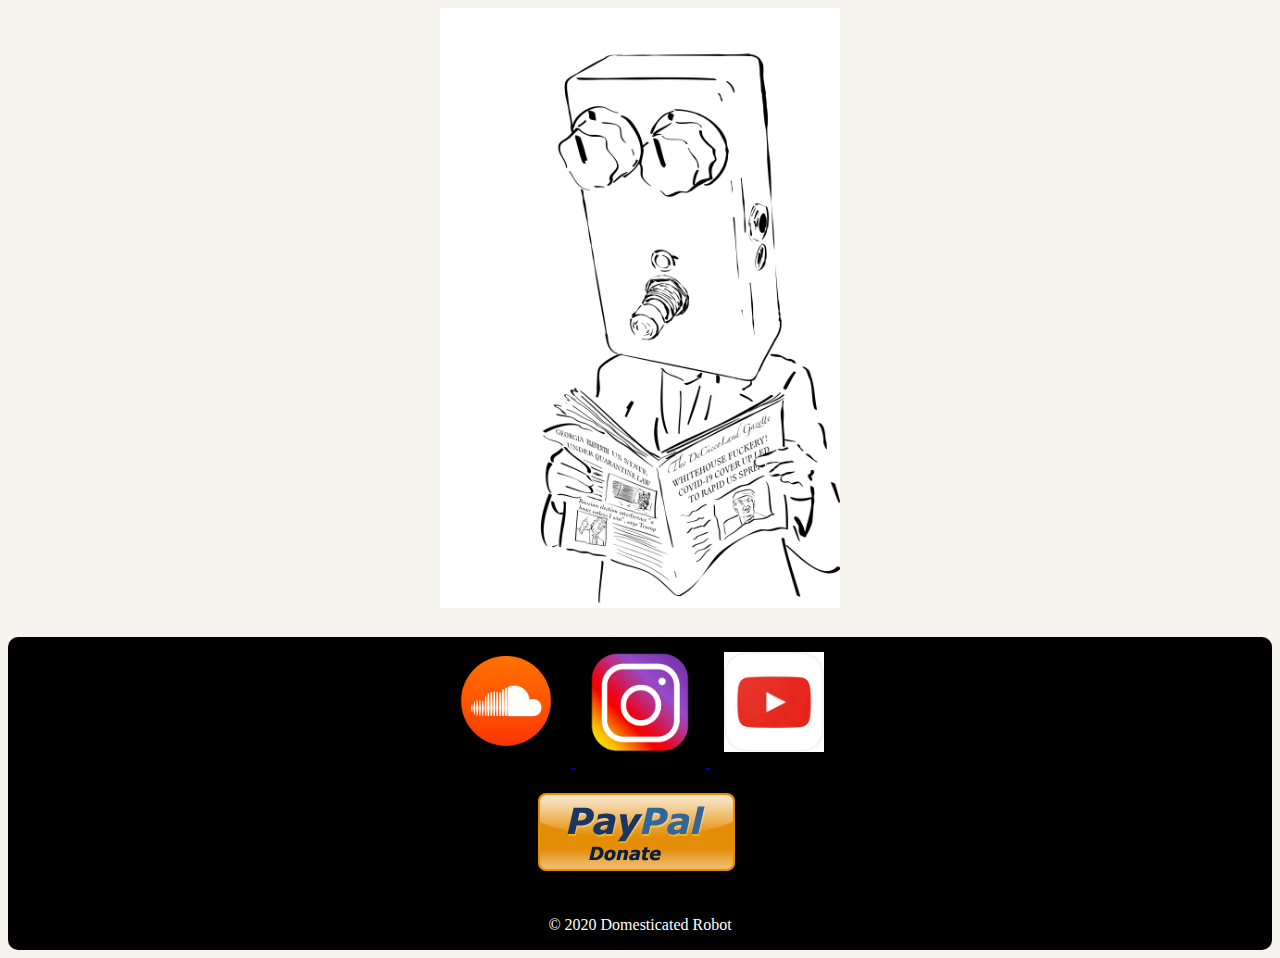
==== index.html @ 86512ca6 "Who's the idiot that forgot to close the link" ====
<!DOCTYPE HTML>

<html>


<head>
	<title>Domesticated Robot</title>
	<meta charset="utf-8" />
    <meta http-equiv="Content-type" content="text/html; charset=utf-8" />
    <meta name="viewport" content="width=device-width, initial-scale=1" />
    <link href='https://fonts.googleapis.com/css?family=Open+Sans' rel='stylesheet' type='text/css'>
	<link rel="stylesheet" type="text/css" href="styles/constructionStyle.css">
</head>


<body>
	
	<div id="agentIsaac">
		<img src="assets/constructionBackground.png">
	</div>
</body>


<footer>
	
	<div id="row1" >
		<a href="https://soundcloud.com/user-257042532" id="soundcloud">
			<img src="assets/soundCloudLogo.png" alt="SoundCloud" class="shake responsive-img">
		</a>

		<a href="https://instagram.com/domesticated_robot" id="instagram">
			<img src="assets/instagramLogo.png" alt="Instagram" class="shake responsive-img">
		</a>

		<a href="https://www.youtube.com/channel/UCP7zleCd9C2dvFztmBHnpaA" id="youtube">
			<img src="assets/youtubeLogo.jpg" alt="Youtube" class="shake responsive-img">
		</a>
	</div>

	<div id="row2">
		<a href="http://paypal.me/domesticatedrobot" id="paypal">
			<img src="assets/donate.png" alt="Donate with Paypal" class="button">
		</a>
	</div>
	
	<div id="row3">
		<p> &copy; 2020 Domesticated Robot </p>
	</div>

</footer>

</html>
---- styles/constructionStyle.css ----
body {
	background: #f6f3ee;
}

#agentIsaac {
	text-align: center;

}

footer { 
	display: grid;
	margin-right: auto;
	margin-left: auto;
	text-align: center;
	background: black;
	border-radius: 10px;
/*	padding-left: 100px;*/
	margin-top: 25px;
	}

#row3 {
	color: white;
}

img {
	width: 400px;
	height: 600px;
}

.shake:hover {
  /* Start the shake animation and make the animation last for 0.5 seconds */
  animation: shake 0.5s;
	}

	
.responsive-img {
		max-width: 100px;
		height: 100px;
		padding: 15px;
	}

.button {
	width: auto;
	height: auto;
}

@keyframes shake {
	  0% { transform: translate(1px, 1px) rotate(0deg); }
	  10% { transform: translate(-1px, -2px) rotate(-1deg); }
	  20% { transform: translate(-3px, 0px) rotate(1deg); }
	  30% { transform: translate(3px, 2px) rotate(0deg); }
	  40% { transform: translate(1px, -1px) rotate(1deg); }
	  50% { transform: translate(-1px, 2px) rotate(-1deg); }
	  60% { transform: translate(-3px, 1px) rotate(0deg); }
	  70% { transform: translate(3px, 1px) rotate(-1deg); }
	  80% { transform: translate(-1px, -1px) rotate(1deg); }
	  90% { transform: translate(1px, 2px) rotate(0deg); }
	  100% { transform: translate(1px, -2px) rotate(-1deg); }
	}
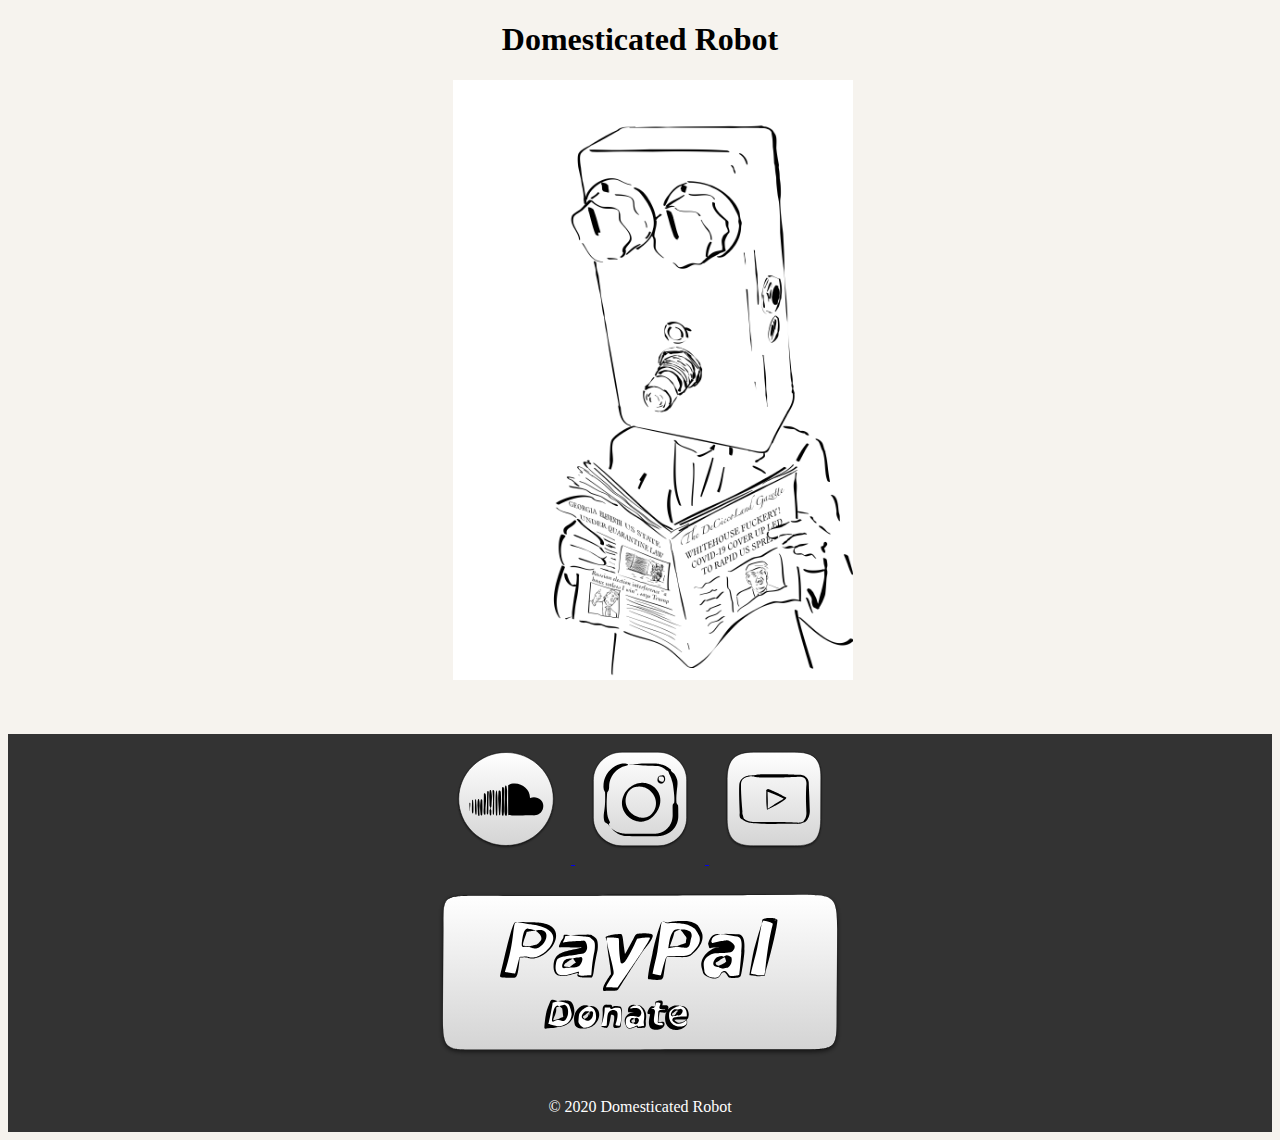
==== commit 15f63ae4: "added svg images, did a test zip, and changed destinations" ====
--- a/index.html
+++ b/index.html
@@ -12,6 +12,9 @@
 	<link rel="stylesheet" type="text/css" href="styles/constructionStyle.css">
 </head>
 
+<header>
+	<h1>Domesticated Robot</h1>
+</header>
 
 <body>
 	
@@ -25,21 +28,21 @@
 	
 	<div id="row1" >
 		<a href="https://soundcloud.com/user-257042532" id="soundcloud">
-			<img src="assets/soundCloudLogo.png" alt="SoundCloud" class="shake responsive-img">
+			<img src="assets/soundcloudSVG.svg" alt="SoundCloud" class="shake responsive-img">
 		</a>
 
 		<a href="https://instagram.com/domesticated_robot" id="instagram">
-			<img src="assets/instagramLogo.png" alt="Instagram" class="shake responsive-img">
+			<img src="assets/instagramSVG.svg" alt="Instagram" class="shake responsive-img">
 		</a>
 
 		<a href="https://www.youtube.com/channel/UCP7zleCd9C2dvFztmBHnpaA" id="youtube">
-			<img src="assets/youtubeLogo.jpg" alt="Youtube" class="shake responsive-img">
+			<img src="assets/youtubeSVG.svg" alt="Youtube" class="shake responsive-img">
 		</a>
 	</div>
 
 	<div id="row2">
 		<a href="http://paypal.me/domesticatedrobot" id="paypal">
-			<img src="assets/donate.png" alt="Donate with Paypal" class="button">
+			<img src="assets/paypalSVG.svg" alt="Donate with Paypal" class="button">
 		</a>
 	</div>
 	
--- a/styles/constructionStyle.css
+++ b/styles/constructionStyle.css
@@ -1,22 +1,29 @@
+header {
+	text-align: center;
+}
+
 body {
 	background: #f6f3ee;
 }
 
 #agentIsaac {
 	text-align: center;
+	padding-left: 25px;
+	display: fixed;
 
 }
 
 footer { 
 	display: grid;
-	margin-right: auto;
-	margin-left: auto;
 	text-align: center;
-	background: black;
-	border-radius: 10px;
-/*	padding-left: 100px;*/
-	margin-top: 25px;
+	margin: auto;
+	width: 100%;
+    background: #333;
+    color: #fff;
+    margin-top: 50px;
+    bottom: 0;
 	}
+
 
 #row3 {
 	color: white;
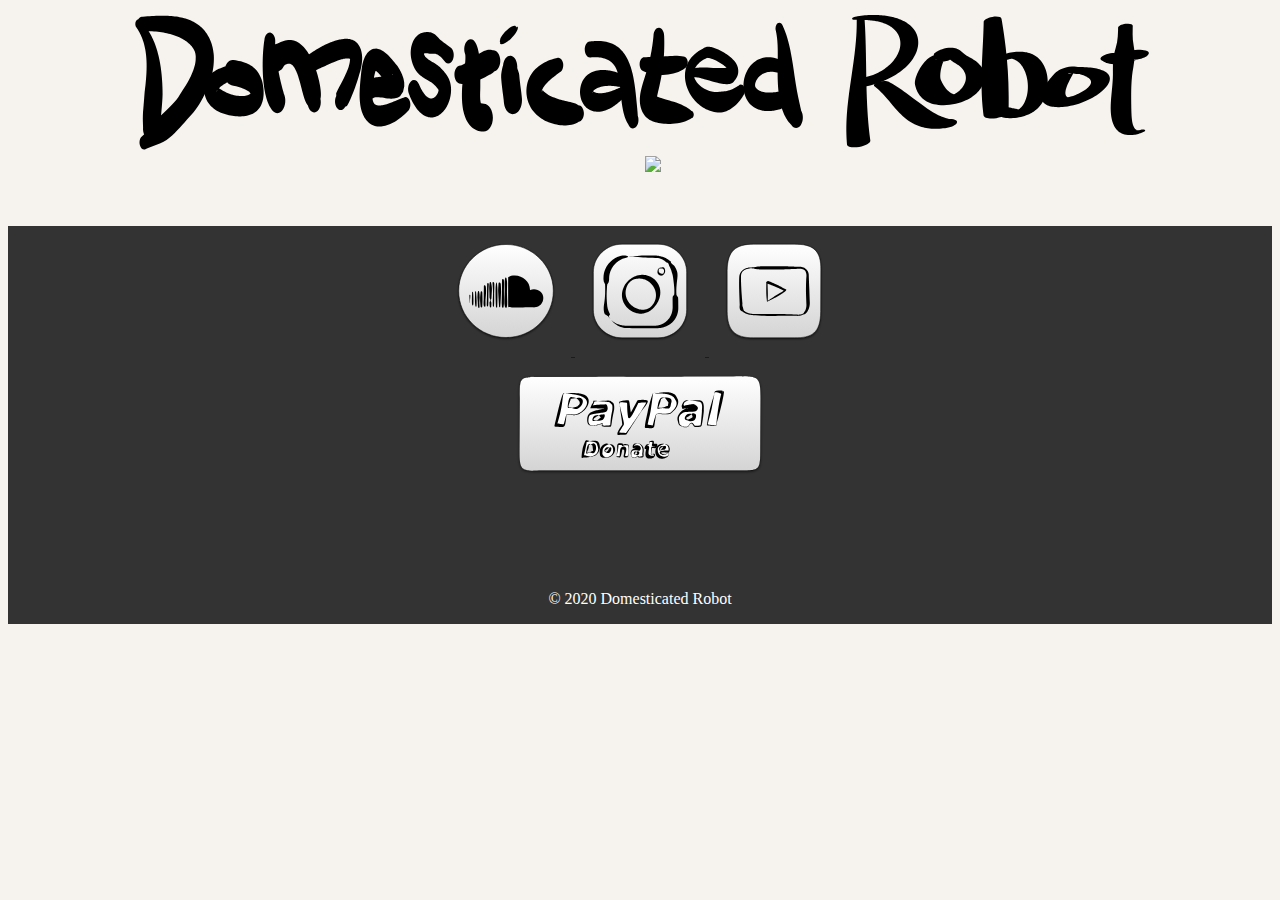
==== commit 5db1361a: "finished updating images, tried making images a little more responsive" ====
--- a/index.html
+++ b/index.html
@@ -13,13 +13,13 @@
 </head>
 
 <header>
-	<h1>Domesticated Robot</h1>
+	<img src="assets/domesticatedRobotLogoSVG.svg" alt="Domesticated Robot" class="head-img">
 </header>
 
 <body>
 	
 	<div id="agentIsaac">
-		<img src="assets/constructionBackground.png">
+		<img src="assets/Home.png" id="isaacPicture">
 	</div>
 </body>
 
@@ -28,15 +28,15 @@
 	
 	<div id="row1" >
 		<a href="https://soundcloud.com/user-257042532" id="soundcloud">
-			<img src="assets/soundcloudSVG.svg" alt="SoundCloud" class="shake responsive-img">
+			<img src="assets/soundcloudSVG.svg" alt="SoundCloud" class="shake button-img">
 		</a>
 
 		<a href="https://instagram.com/domesticated_robot" id="instagram">
-			<img src="assets/instagramSVG.svg" alt="Instagram" class="shake responsive-img">
+			<img src="assets/instagramSVG.svg" alt="Instagram" class="shake button-img">
 		</a>
 
 		<a href="https://www.youtube.com/channel/UCP7zleCd9C2dvFztmBHnpaA" id="youtube">
-			<img src="assets/youtubeSVG.svg" alt="Youtube" class="shake responsive-img">
+			<img src="assets/youtubeSVG.svg" alt="Youtube" class="shake button-img">
 		</a>
 	</div>
 
--- a/styles/constructionStyle.css
+++ b/styles/constructionStyle.css
@@ -6,11 +6,15 @@
 	background: #f6f3ee;
 }
 
+img {
+	height: auto;
+	width: auto;
+}
+
 #agentIsaac {
 	text-align: center;
 	padding-left: 25px;
 	display: fixed;
-
 }
 
 footer { 
@@ -29,9 +33,9 @@
 	color: white;
 }
 
-img {
-	width: 400px;
-	height: 600px;
+#isaacPicture {
+	max-width: 400px;
+	max-height: 600px;
 }
 
 .shake:hover {
@@ -39,16 +43,21 @@
   animation: shake 0.5s;
 	}
 
+/*.head-img {
+	max-width: auto;
+	max-height: auto;
+	padding: 20px;
+}*/
 	
-.responsive-img {
-		max-width: 100px;
-		height: 100px;
-		padding: 15px;
+.button-img {
+	max-width: 100px;
+	max-height: 100px;
+	padding: 15px;
 	}
 
 .button {
-	width: auto;
-	height: auto;
+	max-width: 60%;
+	max-height: 60%;
 }
 
 @keyframes shake {
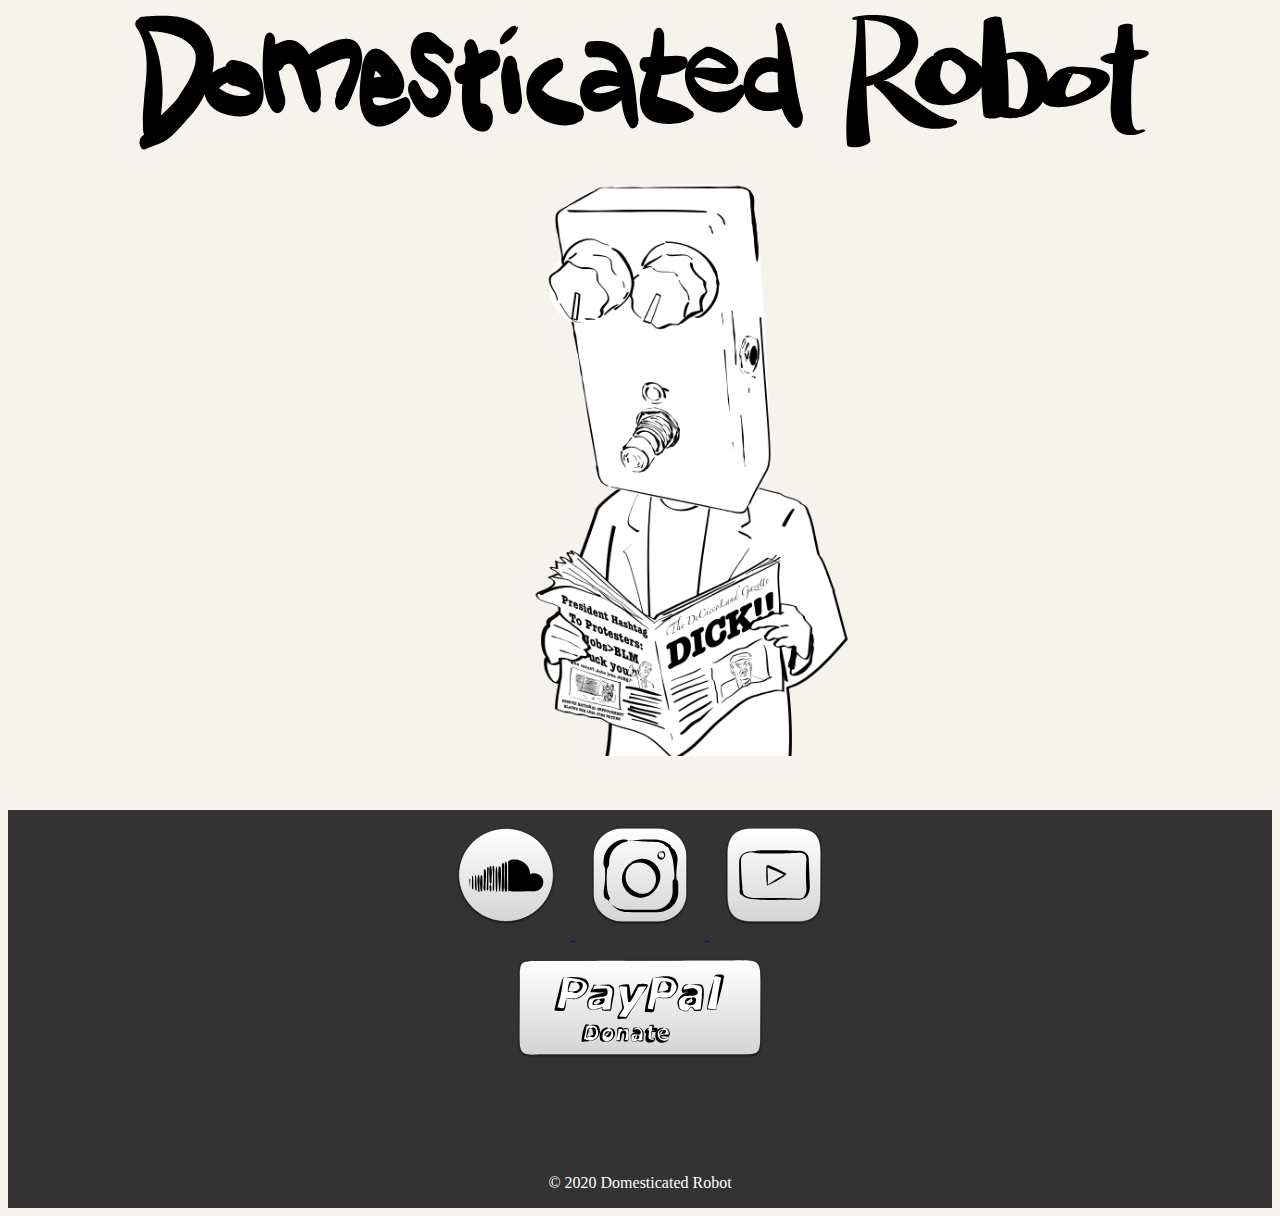
==== commit 4e6167bb: "ffs, check case sensitivity" ====
--- a/index.html
+++ b/index.html
@@ -19,7 +19,7 @@
 <body>
 	
 	<div id="agentIsaac">
-		<img src="assets/Home.png" id="isaacPicture">
+		<img src="assets/home.png" id="isaacPicture">
 	</div>
 </body>
 
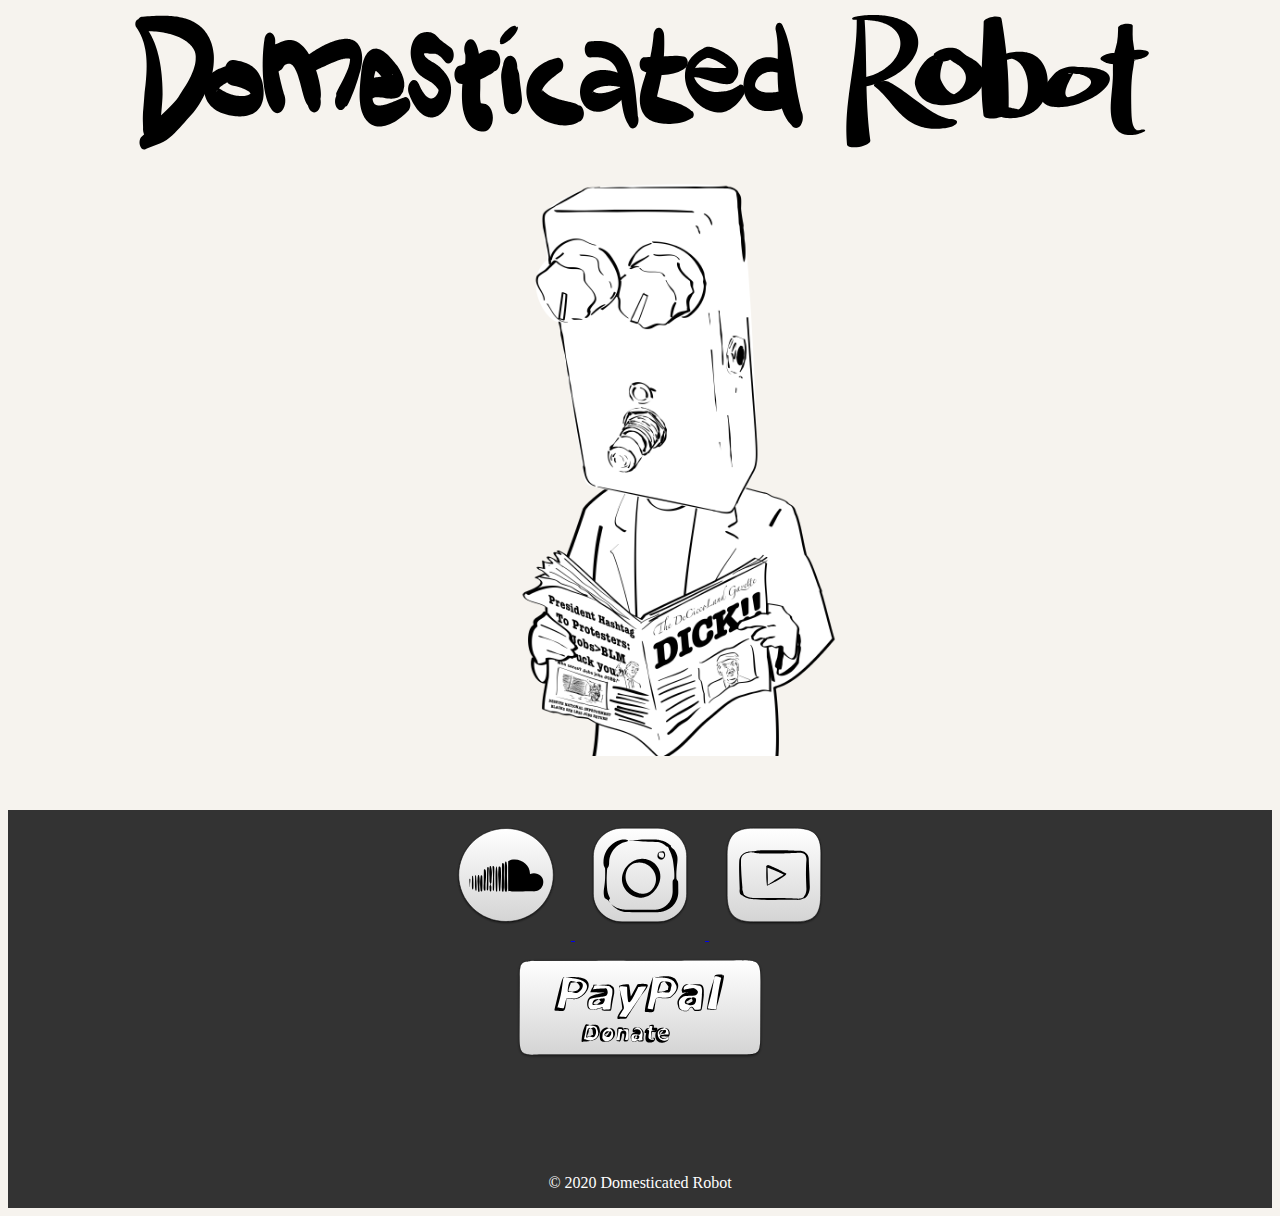
==== commit 02f38942: "added bootstrap to hotfix mobile scaling" ====
--- a/index.html
+++ b/index.html
@@ -10,16 +10,25 @@
     <meta name="viewport" content="width=device-width, initial-scale=1" />
     <link href='https://fonts.googleapis.com/css?family=Open+Sans' rel='stylesheet' type='text/css'>
 	<link rel="stylesheet" type="text/css" href="styles/constructionStyle.css">
+	
+	<!-- Bootstrap CDN -->
+	<link rel="stylesheet" href="https://stackpath.bootstrapcdn.com/bootstrap/4.5.0/css/bootstrap.min.css" integrity="sha384-9aIt2nRpC12Uk9gS9baDl411NQApFmC26EwAOH8WgZl5MYYxFfc+NcPb1dKGj7Sk" crossorigin="anonymous">
+	<script src="https://stackpath.bootstrapcdn.com/bootstrap/4.5.0/js/bootstrap.min.js" integrity="sha384-OgVRvuATP1z7JjHLkuOU7Xw704+h835Lr+6QL9UvYjZE3"></script>
+
+	<!-- Bootstrap Dependencies -->
+	<script src="https://code.jquery.com/jquery-3.5.1.slim.min.js" integrity="sha384-DfXdz2htPH0lsSSs5nCTpuj/zy4C+OGpamoFVy38MVBnE+IbbVYUew+OrCXaRkfj" crossorigin="anonymous"></script>
+	<script src="https://cdn.jsdelivr.net/npm/popper.js@1.16.0/dist/umd/popper.min.js" integrity="sha384-Q6E9RHvbIyZFJoft+2mJbHaEWldlvI9IOYy5n3zV9zzTtmI3UksdQRVvoxMfooAo" crossorigin="anonymous"></script>	
+
 </head>
 
 <header>
-	<img src="assets/domesticatedRobotLogoSVG.svg" alt="Domesticated Robot" class="head-img">
+	<img src="assets/domesticatedRobotLogoSVG.svg" alt="Domesticated Robot" class="head-img img-fluid">
 </header>
 
 <body>
 	
 	<div id="agentIsaac">
-		<img src="assets/home.png" id="isaacPicture">
+		<img src="assets/home.png" id="isaacPicture" class="img-fluid center-block">
 	</div>
 </body>
 
@@ -28,15 +37,15 @@
 	
 	<div id="row1" >
 		<a href="https://soundcloud.com/user-257042532" id="soundcloud">
-			<img src="assets/soundcloudSVG.svg" alt="SoundCloud" class="shake button-img">
+			<img src="assets/soundcloudSVG.svg" alt="SoundCloud" class="shake button-img img-fluid">
 		</a>
 
 		<a href="https://instagram.com/domesticated_robot" id="instagram">
-			<img src="assets/instagramSVG.svg" alt="Instagram" class="shake button-img">
+			<img src="assets/instagramSVG.svg" alt="Instagram" class="shake button-img img-fluid">
 		</a>
 
 		<a href="https://www.youtube.com/channel/UCP7zleCd9C2dvFztmBHnpaA" id="youtube">
-			<img src="assets/youtubeSVG.svg" alt="Youtube" class="shake button-img">
+			<img src="assets/youtubeSVG.svg" alt="Youtube" class="shake button-img img-fluid">
 		</a>
 	</div>
 
--- a/styles/constructionStyle.css
+++ b/styles/constructionStyle.css
@@ -11,12 +11,6 @@
 	width: auto;
 }
 
-#agentIsaac {
-	text-align: center;
-	padding-left: 25px;
-	display: fixed;
-}
-
 footer { 
 	display: grid;
 	text-align: center;
@@ -27,10 +21,11 @@
     margin-top: 50px;
     bottom: 0;
 	}
-
-
-#row3 {
-	color: white;
+	
+#agentIsaac {
+	text-align: center;
+/*	padding-left: 25px;*/
+	display: fixed;
 }
 
 #isaacPicture {
@@ -38,17 +33,10 @@
 	max-height: 600px;
 }
 
-.shake:hover {
-  /* Start the shake animation and make the animation last for 0.5 seconds */
-  animation: shake 0.5s;
-	}
+#row3 {
+	color: white;
+}
 
-/*.head-img {
-	max-width: auto;
-	max-height: auto;
-	padding: 20px;
-}*/
-	
 .button-img {
 	max-width: 100px;
 	max-height: 100px;
@@ -59,6 +47,11 @@
 	max-width: 60%;
 	max-height: 60%;
 }
+
+.shake:hover {
+  /* Start the shake animation and make the animation last for 0.5 seconds */
+  animation: shake 0.5s;
+	}
 
 @keyframes shake {
 	  0% { transform: translate(1px, 1px) rotate(0deg); }
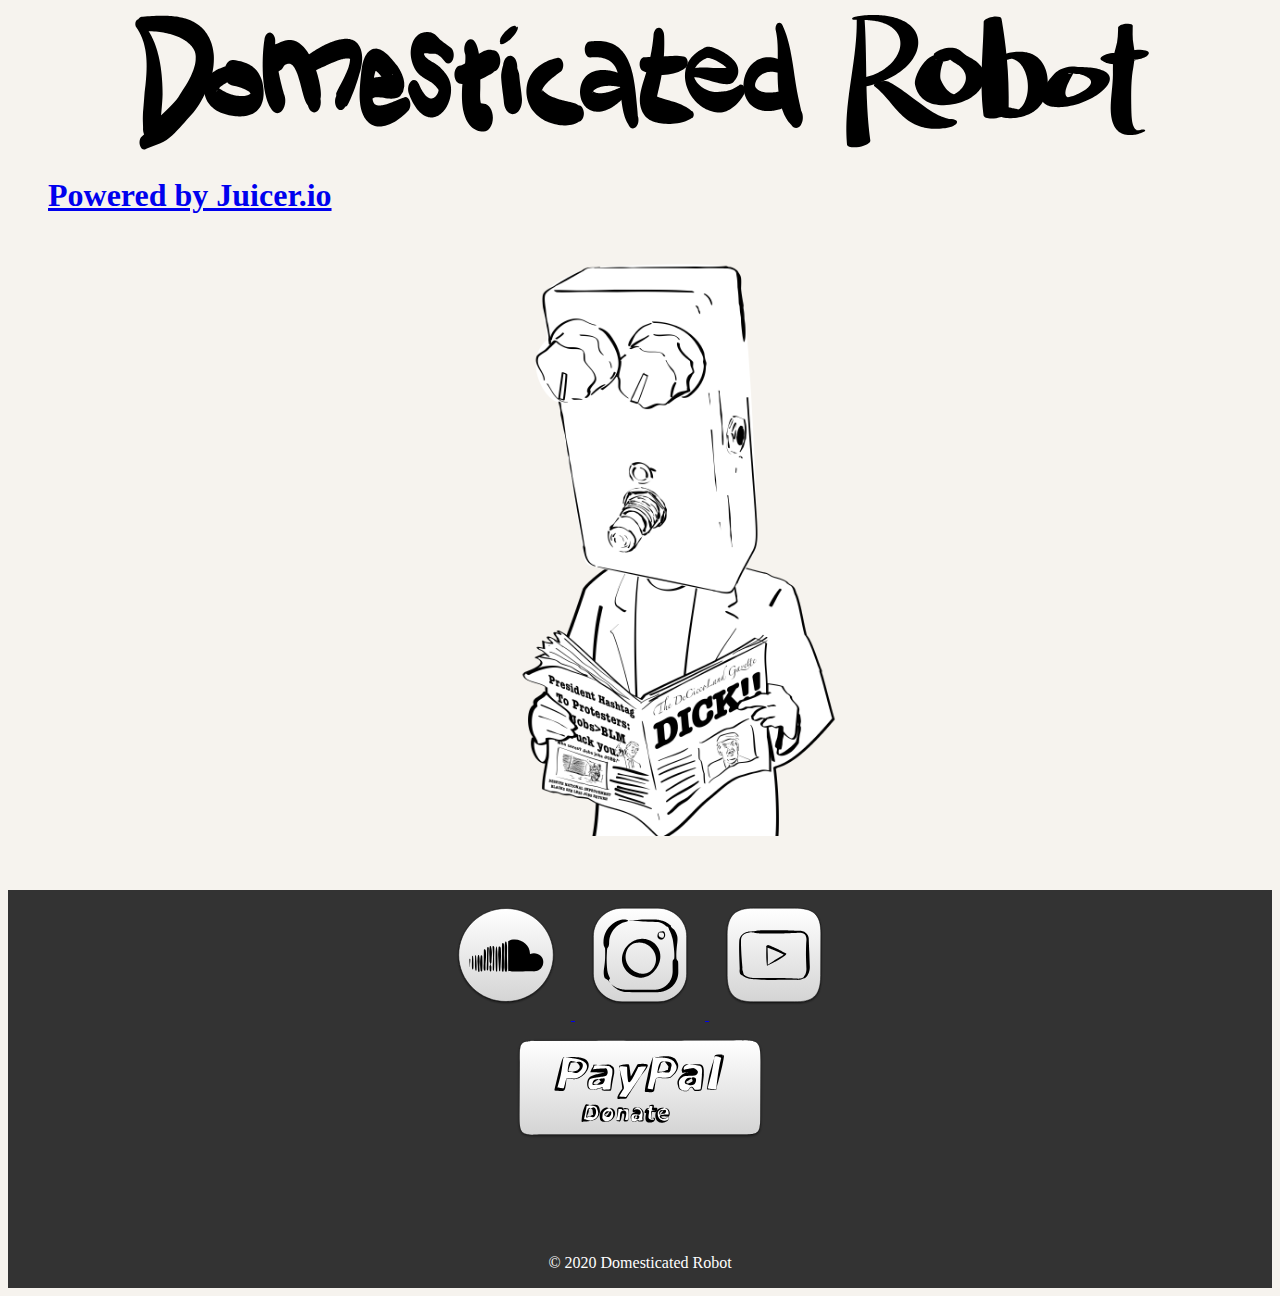
==== commit 4a4a6005: "playing with the juicer.io plugin" ====
--- a/index.html
+++ b/index.html
@@ -27,6 +27,11 @@
 
 <body>
 	
+	<script src="https://assets.juicer.io/embed.js" type="text/javascript"></script>
+	<link href="https://assets.juicer.io/embed.css" media="all" rel="stylesheet" type="text/css" />
+	<ul class="juicer-feed" data-feed-id="stutznathanael" data-per="1"><h1 class="referral"><a href="https://www.juicer.io">Powered by Juicer.io</a></h1></ul>
+
+
 	<div id="agentIsaac">
 		<img src="assets/home.png" id="isaacPicture" class="img-fluid center-block">
 	</div>
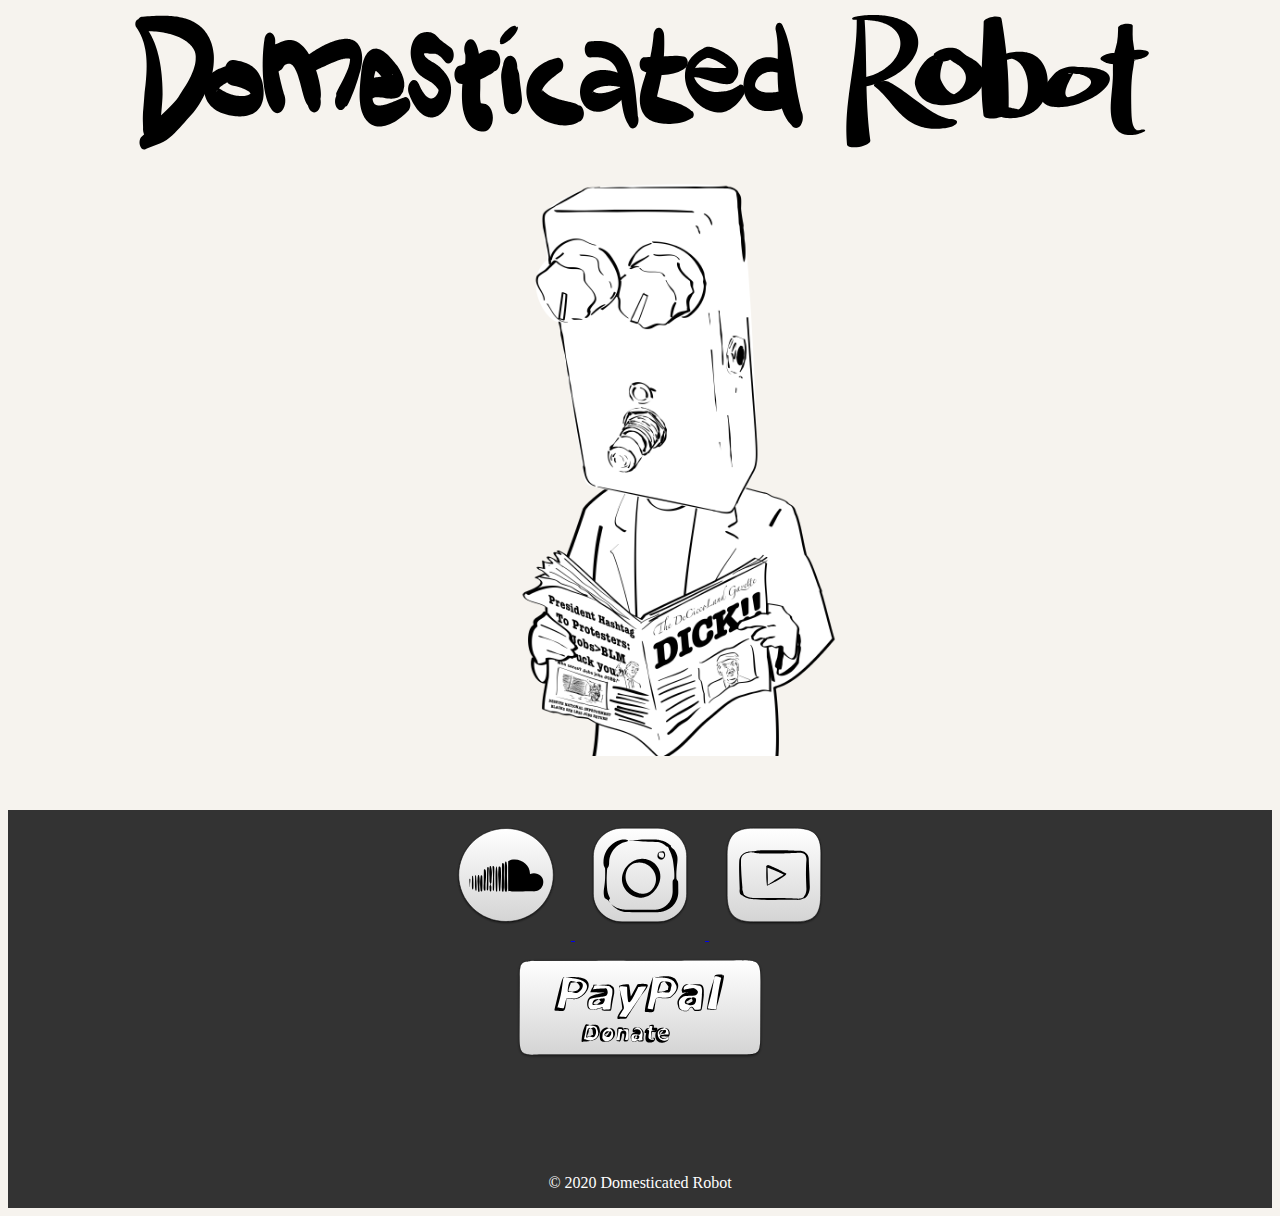
==== commit 52c93c6a: "removed juicer code, need to figure out dev branch" ====
--- a/index.html
+++ b/index.html
@@ -26,12 +26,6 @@
 </header>
 
 <body>
-	
-	<script src="https://assets.juicer.io/embed.js" type="text/javascript"></script>
-	<link href="https://assets.juicer.io/embed.css" media="all" rel="stylesheet" type="text/css" />
-	<ul class="juicer-feed" data-feed-id="stutznathanael" data-per="1"><h1 class="referral"><a href="https://www.juicer.io">Powered by Juicer.io</a></h1></ul>
-
-
 	<div id="agentIsaac">
 		<img src="assets/home.png" id="isaacPicture" class="img-fluid center-block">
 	</div>
